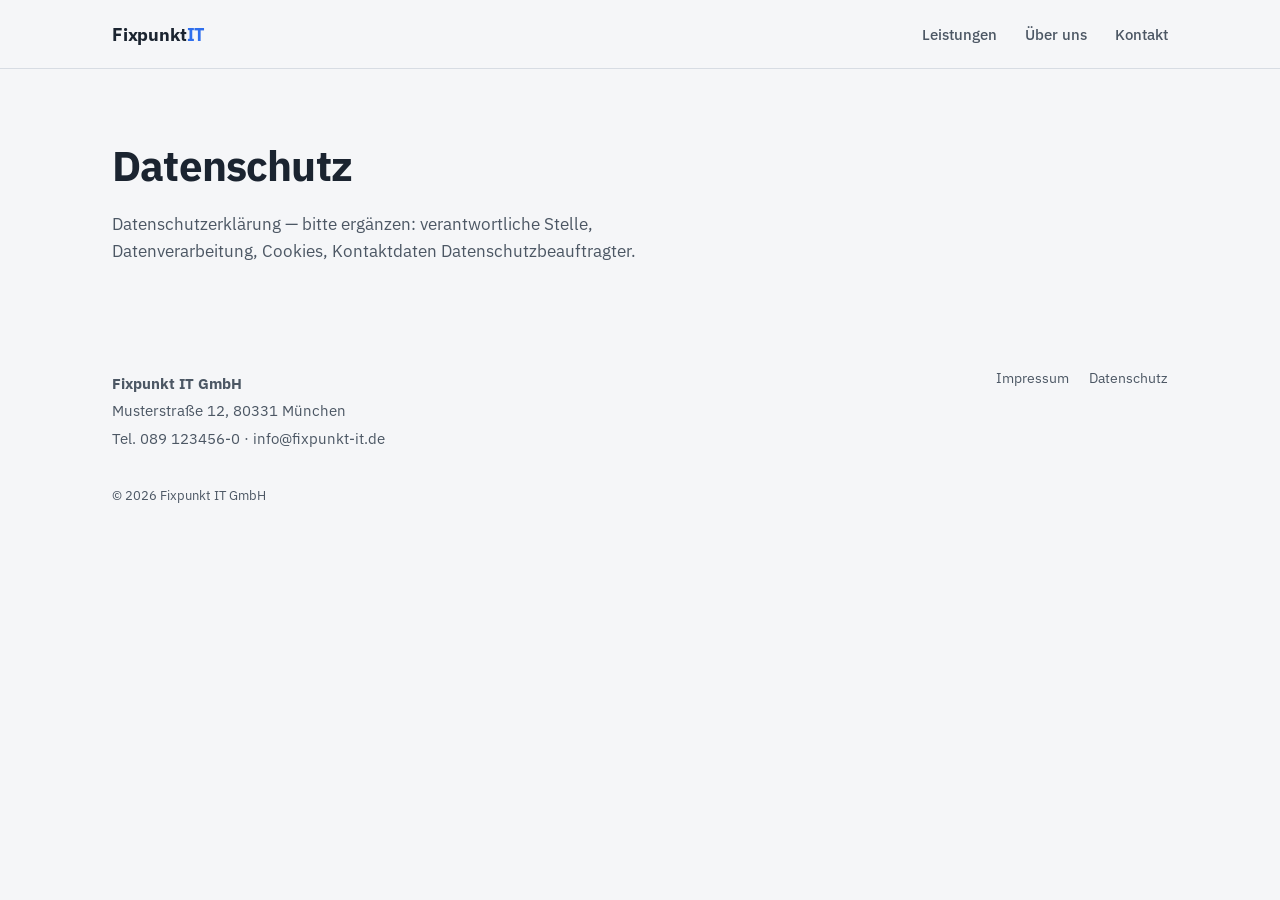
==== datenschutz.html @ 642e55cc "Add files via upload" ====
<!DOCTYPE html>
<html lang="de">
<head>
<meta charset="UTF-8">
<meta name="viewport" content="width=device-width, initial-scale=1.0">
<title>Datenschutz — Fixpunkt IT</title>
<link rel="preconnect" href="https://fonts.googleapis.com">
<link rel="preconnect" href="https://fonts.gstatic.com" crossorigin>
<link href="https://fonts.googleapis.com/css2?family=IBM+Plex+Sans:wght@400;500;600;700&family=IBM+Plex+Mono:wght@400;500&display=swap" rel="stylesheet">
<link rel="stylesheet" href="style.css">
</head>
<body>

<header>
  <div class="wrap">
    <a href="index.html" class="brand">Fixpunkt<span>IT</span></a>
    <nav aria-label="Hauptnavigation">
      <ul>
        <li><a href="leistungen.html">Leistungen</a></li>
        <li><a href="ueber-uns.html">Über uns</a></li>
        <li><a href="kontakt.html">Kontakt</a></li>
      </ul>
    </nav>
  </div>
</header>

<main>
  <section class="page-header">
    <div class="wrap">
      <h1>Datenschutz</h1>
      <p>Datenschutzerklärung — bitte ergänzen: verantwortliche Stelle, Datenverarbeitung, Cookies, Kontaktdaten Datenschutzbeauftragter.</p>
    </div>
  </section>
</main>

<footer>
  <div class="wrap">
    <div class="contact">
      <p><strong>Fixpunkt IT GmbH</strong></p>
      <p>Musterstraße 12, 80331 München</p>
      <p>Tel. 089 123456-0 · info@fixpunkt-it.de</p>
    </div>
    <div class="legal">
      <a href="impressum.html">Impressum</a>
      <a href="datenschutz.html">Datenschutz</a>
    </div>
  </div>
  <div class="wrap">
    <p class="copyright">© 2026 Fixpunkt IT GmbH</p>
  </div>
</footer>

</body>
</html>
---- style.css ----
:root{
    --bg: #F5F6F8;
    --bg-raised: #FFFFFF;
    --ink: #1B2430;
    --ink-soft: #4C5764;
    --line: #D7DCE3;
    --accent: #2F6FED;
    --accent-ink: #12306F;
    --teal: #1F8A70;
    --radius: 3px;
    --maxw: 1120px;
  }

  *{ box-sizing: border-box; }
  html{ scroll-behavior: smooth; }

  body{
    margin: 0;
    background: var(--bg);
    color: var(--ink);
    font-family: 'IBM Plex Sans', -apple-system, sans-serif;
    font-size: 17px;
    line-height: 1.55;
    -webkit-font-smoothing: antialiased;
  }

  .mono{ font-family: 'IBM Plex Mono', monospace; }

  a{ color: inherit; }

  .wrap{
    max-width: var(--maxw);
    margin: 0 auto;
    padding: 0 32px;
  }

  /* Header */
  header{
    position: sticky;
    top: 0;
    background: rgba(245,246,248,0.92);
    backdrop-filter: blur(6px);
    border-bottom: 1px solid var(--line);
    z-index: 10;
  }
  header .wrap{
    display: flex;
    align-items: center;
    justify-content: space-between;
    height: 68px;
  }
  .brand{
    font-weight: 700;
    font-size: 1.15rem;
    letter-spacing: -0.01em;
    text-decoration: none;
    color: var(--ink);
  }
  .brand span{ color: var(--accent); }
  nav ul{
    display: flex;
    gap: 28px;
    list-style: none;
    margin: 0;
    padding: 0;
  }
  nav a{
    text-decoration: none;
    color: var(--ink-soft);
    font-size: 0.95rem;
    font-weight: 500;
    transition: color 0.15s ease;
  }
  nav a:hover, nav a:focus-visible{ color: var(--accent); }
  nav a.active{ color: var(--ink); }

  /* Page header (Unterseiten) */
  .page-header{
    padding: 64px 0 48px;
    border-bottom: 1px solid var(--line);
  }
  .page-header h1{
    font-size: clamp(1.9rem, 3.5vw, 2.6rem);
    letter-spacing: -0.02em;
    margin: 0 0 14px;
  }
  .page-header p{
    color: var(--ink-soft);
    max-width: 58ch;
    font-size: 1.05rem;
    margin: 0;
  }

  /* Kontaktseite */
  .contact-grid{
    display: grid;
    grid-template-columns: 1fr 1fr;
    gap: 56px;
  }
  .contact-grid h3{ margin: 0 0 14px; font-size: 1.05rem; }
  .contact-grid p{ margin: 4px 0; color: var(--ink-soft); }
  .contact-grid a.mail{ color: var(--accent); text-decoration: none; font-weight: 500; }
  @media (max-width: 760px){
    .contact-grid{ grid-template-columns: 1fr; }
  }

  /* Hero */
  .hero{
    padding: 96px 0 88px;
    border-bottom: 1px solid var(--line);
  }
  .hero .wrap{
    display: grid;
    grid-template-columns: 1.3fr 1fr;
    gap: 64px;
    align-items: center;
  }
  .hero h1{
    font-size: clamp(2.1rem, 4vw, 3.1rem);
    line-height: 1.12;
    letter-spacing: -0.02em;
    margin: 0 0 20px;
  }
  .hero p.lead{
    font-size: 1.15rem;
    color: var(--ink-soft);
    max-width: 46ch;
    margin: 0 0 32px;
  }
  .btn{
    display: inline-block;
    background: var(--accent);
    color: #fff;
    text-decoration: none;
    padding: 13px 26px;
    border-radius: var(--radius);
    font-weight: 600;
    font-size: 0.98rem;
    transition: background 0.15s ease;
  }
  .btn:hover, .btn:focus-visible{ background: var(--accent-ink); }
  .btn-ghost{
    display: inline-block;
    margin-left: 14px;
    padding: 13px 20px;
    text-decoration: none;
    color: var(--ink);
    font-weight: 500;
    font-size: 0.98rem;
    border-bottom: 1px solid var(--ink);
  }

  /* status panel */
  .status-panel{
    background: var(--bg-raised);
    border: 1px solid var(--line);
    border-radius: var(--radius);
    padding: 22px 24px;
  }
  .status-panel .row{
    display: flex;
    justify-content: space-between;
    align-items: baseline;
    padding: 10px 0;
    border-bottom: 1px solid var(--line);
    font-size: 0.92rem;
  }
  .status-panel .row:last-child{ border-bottom: none; }
  .status-panel .label{ color: var(--ink-soft); }
  .status-panel .val{ font-weight: 500; }
  .dot{
    display: inline-block;
    width: 7px; height: 7px;
    border-radius: 50%;
    background: var(--teal);
    margin-right: 7px;
  }

  /* Sections */
  section{ padding: 80px 0; border-bottom: 1px solid var(--line); }
  section:last-of-type{ border-bottom: none; }

  h2{
    font-size: 1.9rem;
    letter-spacing: -0.015em;
    margin: 0 0 12px;
  }
  .section-intro{
    color: var(--ink-soft);
    max-width: 58ch;
    margin: 0 0 44px;
    font-size: 1.02rem;
  }

  /* Leistungen */
  .services{
    display: grid;
    grid-template-columns: repeat(2, 1fr);
    border-top: 1px solid var(--line);
    border-left: 1px solid var(--line);
  }
  .service{
    padding: 32px;
    border-right: 1px solid var(--line);
    border-bottom: 1px solid var(--line);
  }
  .service h3{
    margin: 0 0 10px;
    font-size: 1.08rem;
  }
  .service p{
    margin: 0;
    color: var(--ink-soft);
    font-size: 0.96rem;
  }
  .service .num{
    font-family: 'IBM Plex Mono', monospace;
    font-size: 0.82rem;
    color: var(--accent);
    display: block;
    margin-bottom: 10px;
  }

  /* Ueber uns */
  .about{
    display: grid;
    grid-template-columns: 1.1fr 0.9fr;
    gap: 56px;
  }
  .about p{ color: var(--ink-soft); margin: 0 0 16px; }
  .stats{
    display: flex;
    flex-direction: column;
    gap: 0;
    border-top: 1px solid var(--line);
  }
  .stat{
    display: flex;
    justify-content: space-between;
    align-items: baseline;
    padding: 18px 0;
    border-bottom: 1px solid var(--line);
  }
  .stat .n{
    font-family: 'IBM Plex Mono', monospace;
    font-size: 1.5rem;
    font-weight: 500;
    color: var(--ink);
  }
  .stat .d{
    color: var(--ink-soft);
    font-size: 0.9rem;
    text-align: right;
  }

  /* Kontakt / Footer */
  footer{
    padding: 56px 0 40px;
  }
  footer .wrap{
    display: flex;
    justify-content: space-between;
    align-items: flex-start;
    flex-wrap: wrap;
    gap: 24px;
  }
  footer .contact p{
    margin: 4px 0;
    color: var(--ink-soft);
    font-size: 0.95rem;
  }
  footer .legal{
    display: flex;
    gap: 20px;
    font-size: 0.88rem;
  }
  footer .legal a{
    text-decoration: none;
    color: var(--ink-soft);
  }
  footer .legal a:hover{ color: var(--accent); }
  footer .copyright{
    color: var(--ink-soft);
    font-size: 0.82rem;
    margin-top: 32px;
  }

  @media (max-width: 760px){
    .hero .wrap{ grid-template-columns: 1fr; gap: 40px; }
    .services{ grid-template-columns: 1fr; }
    .about{ grid-template-columns: 1fr; }
    nav ul{ gap: 16px; }
    nav a{ font-size: 0.86rem; }
    .btn-ghost{ display: block; margin: 12px 0 0; border-bottom: none; }
  }

  @media (prefers-reduced-motion: reduce){
    html{ scroll-behavior: auto; }
    *{ transition: none !important; }
  }

  :focus-visible{
    outline: 2px solid var(--accent);
    outline-offset: 2px;
  }
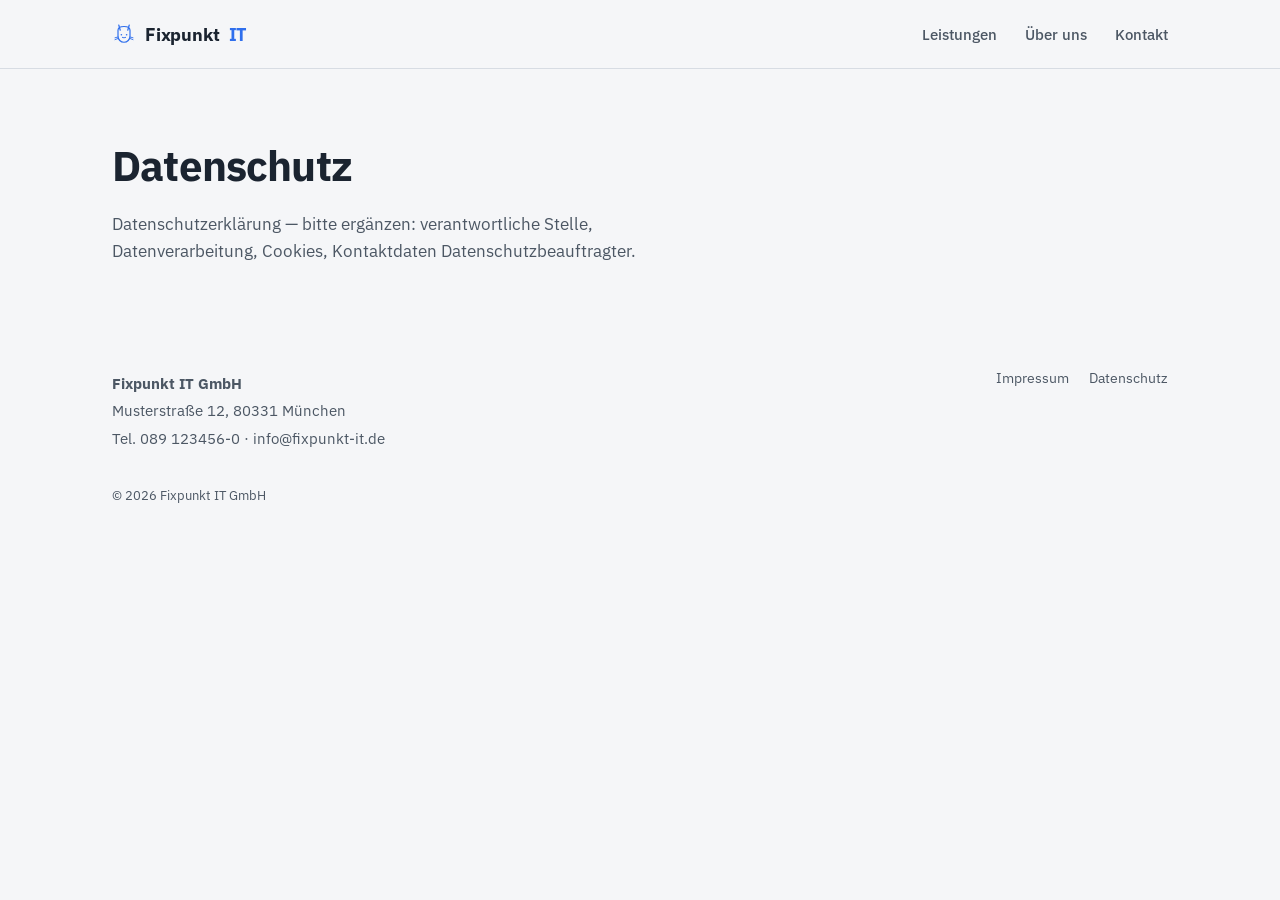
==== commit c6c10a2f: "Add files via upload" ====
--- a/datenschutz.html
+++ b/datenschutz.html
@@ -13,7 +13,16 @@
 
 <header>
   <div class="wrap">
-    <a href="index.html" class="brand">Fixpunkt<span>IT</span></a>
+    <a href="index.html" class="brand">
+      <svg class="brand-icon" viewBox="0 0 32 32" fill="none" xmlns="http://www.w3.org/2000/svg" aria-hidden="true">
+        <path d="M9 4L11 11M23 4L21 11" stroke="currentColor" stroke-width="1.6" stroke-linecap="round"/>
+        <path d="M8 11C8 8 10 6 16 6C22 6 24 8 24 11V19C24 23.4183 20.4183 27 16 27C11.5817 27 8 23.4183 8 19V11Z" stroke="currentColor" stroke-width="1.6" stroke-linejoin="round"/>
+        <circle cx="12.5" cy="17" r="1.1" fill="currentColor"/>
+        <circle cx="19.5" cy="17" r="1.1" fill="currentColor"/>
+        <path d="M14 20.5C14.6 21.1 17.4 21.1 18 20.5" stroke="currentColor" stroke-width="1.4" stroke-linecap="round"/>
+        <path d="M8 20L4 21M8 22L4 23.5M24 20L28 21M24 22L28 23.5" stroke="currentColor" stroke-width="1.2" stroke-linecap="round"/>
+      </svg>
+      Fixpunkt<span>IT</span></a>
     <nav aria-label="Hauptnavigation">
       <ul>
         <li><a href="leistungen.html">Leistungen</a></li>
--- a/style.css
+++ b/style.css
@@ -50,6 +50,9 @@
     height: 68px;
   }
   .brand{
+    display: flex;
+    align-items: center;
+    gap: 9px;
     font-weight: 700;
     font-size: 1.15rem;
     letter-spacing: -0.01em;
@@ -57,6 +60,12 @@
     color: var(--ink);
   }
   .brand span{ color: var(--accent); }
+  .brand-icon{
+    width: 24px;
+    height: 24px;
+    color: var(--accent);
+    flex-shrink: 0;
+  }
   nav ul{
     display: flex;
     gap: 28px;
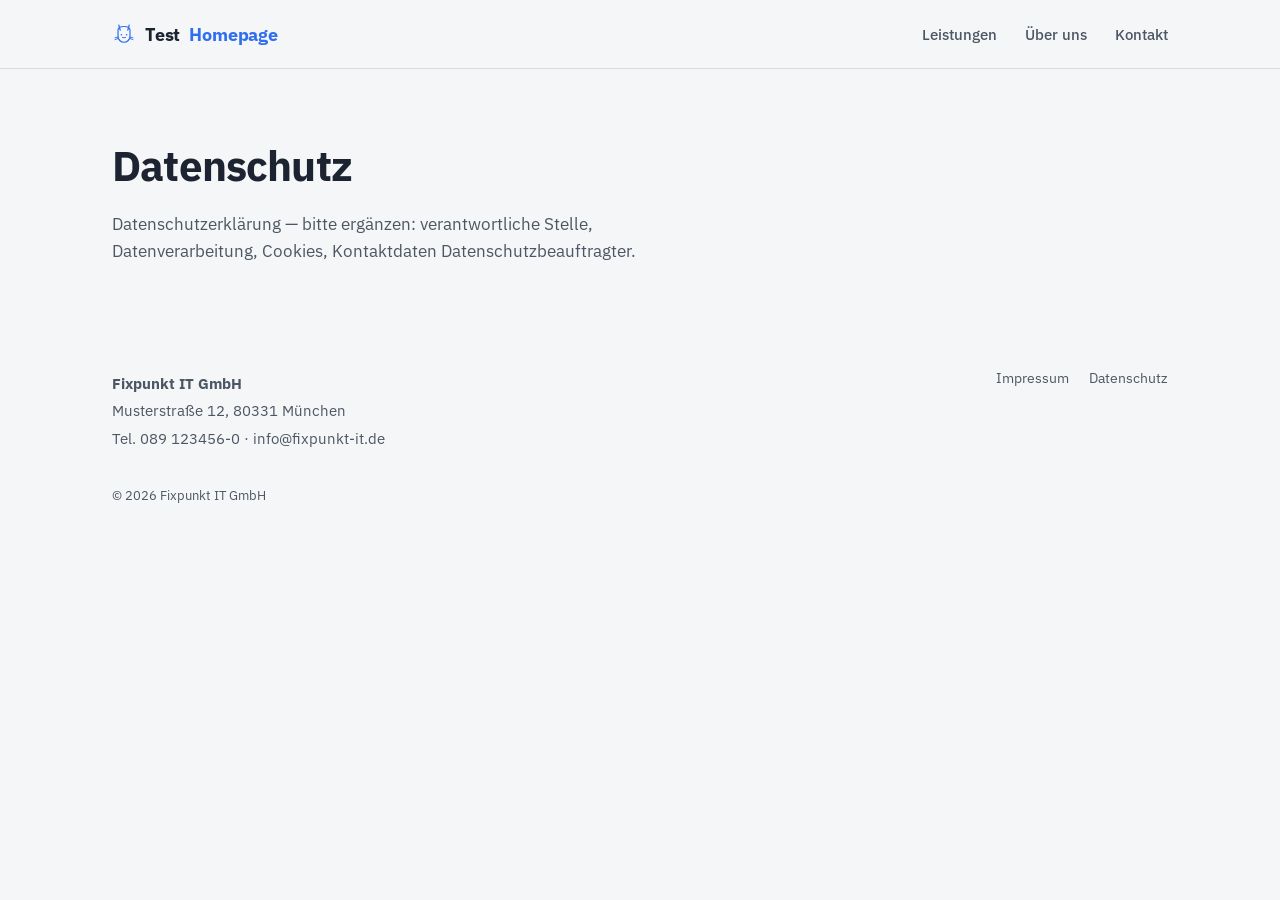
==== commit fd38b9f0: "Add files via upload" ====
--- a/datenschutz.html
+++ b/datenschutz.html
@@ -14,7 +14,7 @@
 <header>
   <div class="wrap">
     <a href="index.html" class="brand">
-      <svg class="brand-icon" viewBox="0 0 32 32" fill="none" xmlns="http://www.w3.org/2000/svg" aria-hidden="true">
+      <svg class="brand-icon" width="24" height="24" viewBox="0 0 32 32" fill="none" xmlns="http://www.w3.org/2000/svg" aria-hidden="true">
         <path d="M9 4L11 11M23 4L21 11" stroke="currentColor" stroke-width="1.6" stroke-linecap="round"/>
         <path d="M8 11C8 8 10 6 16 6C22 6 24 8 24 11V19C24 23.4183 20.4183 27 16 27C11.5817 27 8 23.4183 8 19V11Z" stroke="currentColor" stroke-width="1.6" stroke-linejoin="round"/>
         <circle cx="12.5" cy="17" r="1.1" fill="currentColor"/>
@@ -22,7 +22,7 @@
         <path d="M14 20.5C14.6 21.1 17.4 21.1 18 20.5" stroke="currentColor" stroke-width="1.4" stroke-linecap="round"/>
         <path d="M8 20L4 21M8 22L4 23.5M24 20L28 21M24 22L28 23.5" stroke="currentColor" stroke-width="1.2" stroke-linecap="round"/>
       </svg>
-      Fixpunkt<span>IT</span></a>
+      Test<span>Homepage</span></a>
     <nav aria-label="Hauptnavigation">
       <ul>
         <li><a href="leistungen.html">Leistungen</a></li>
